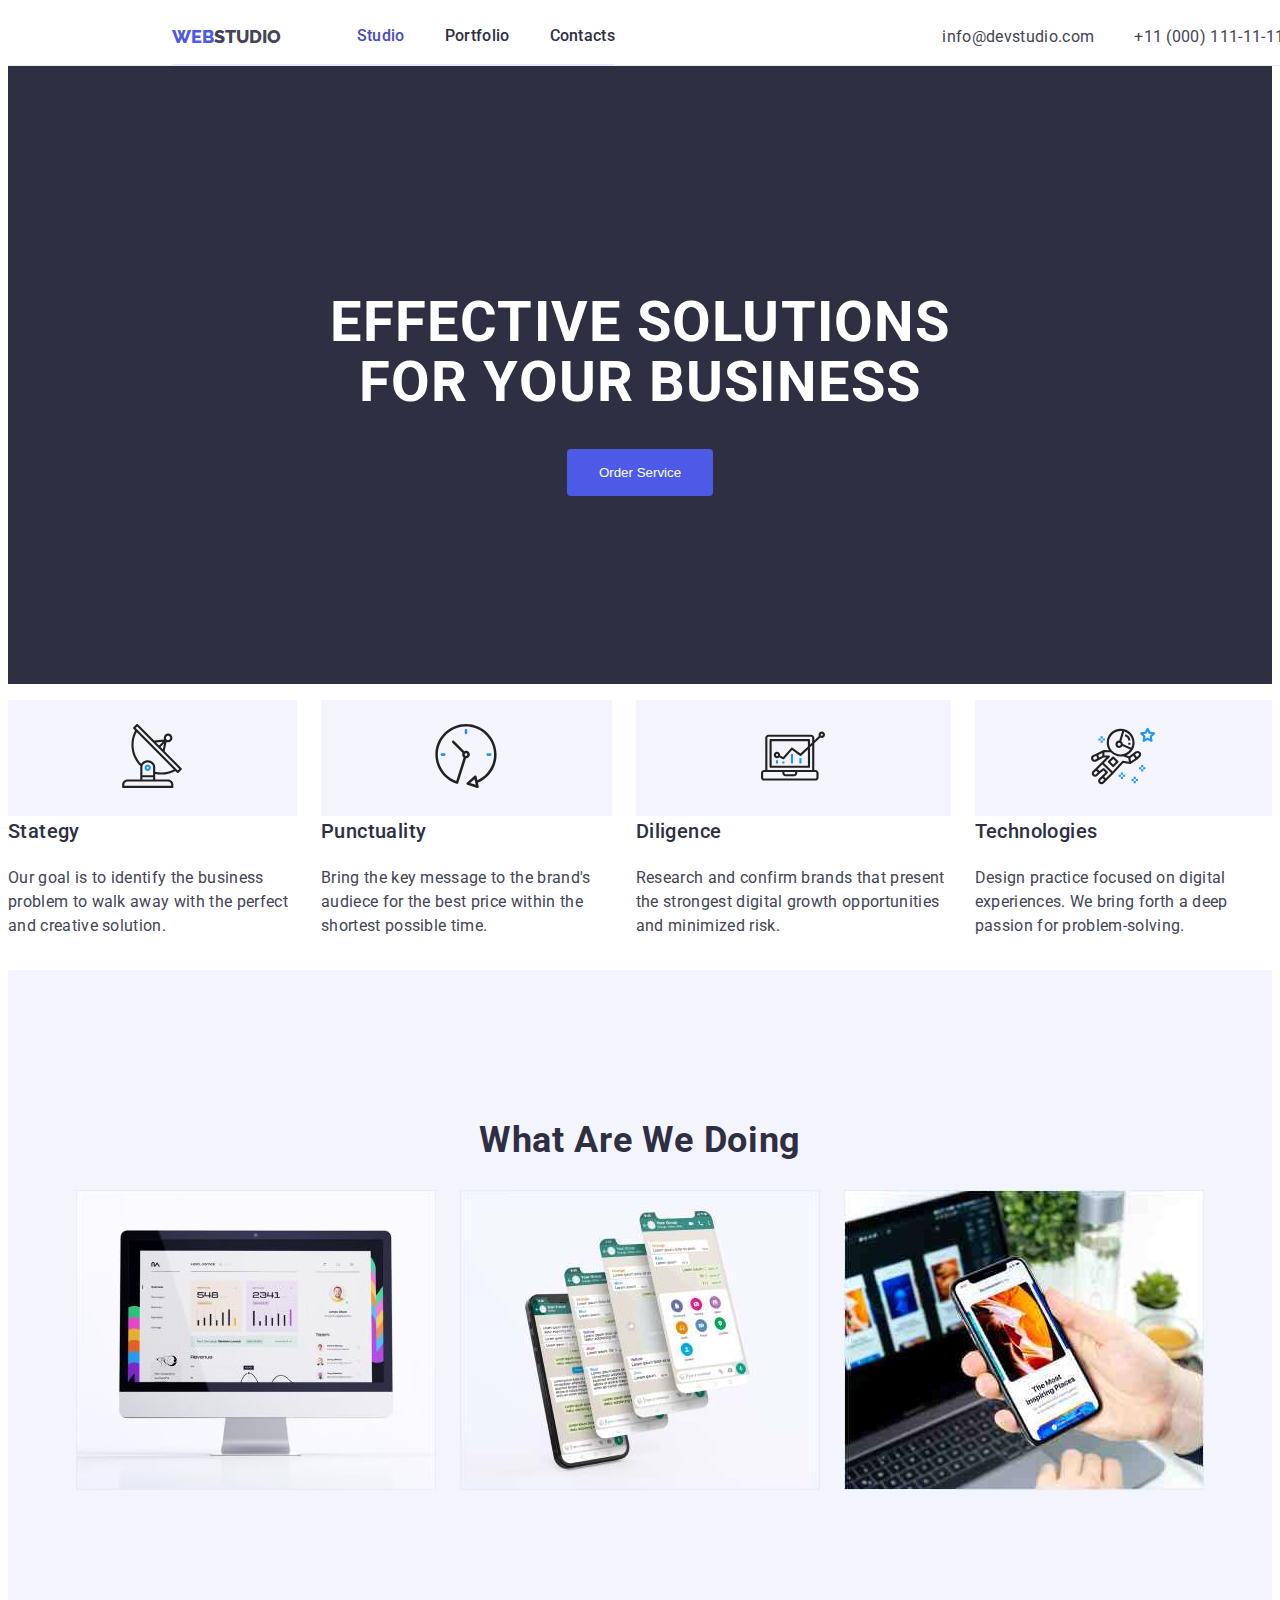
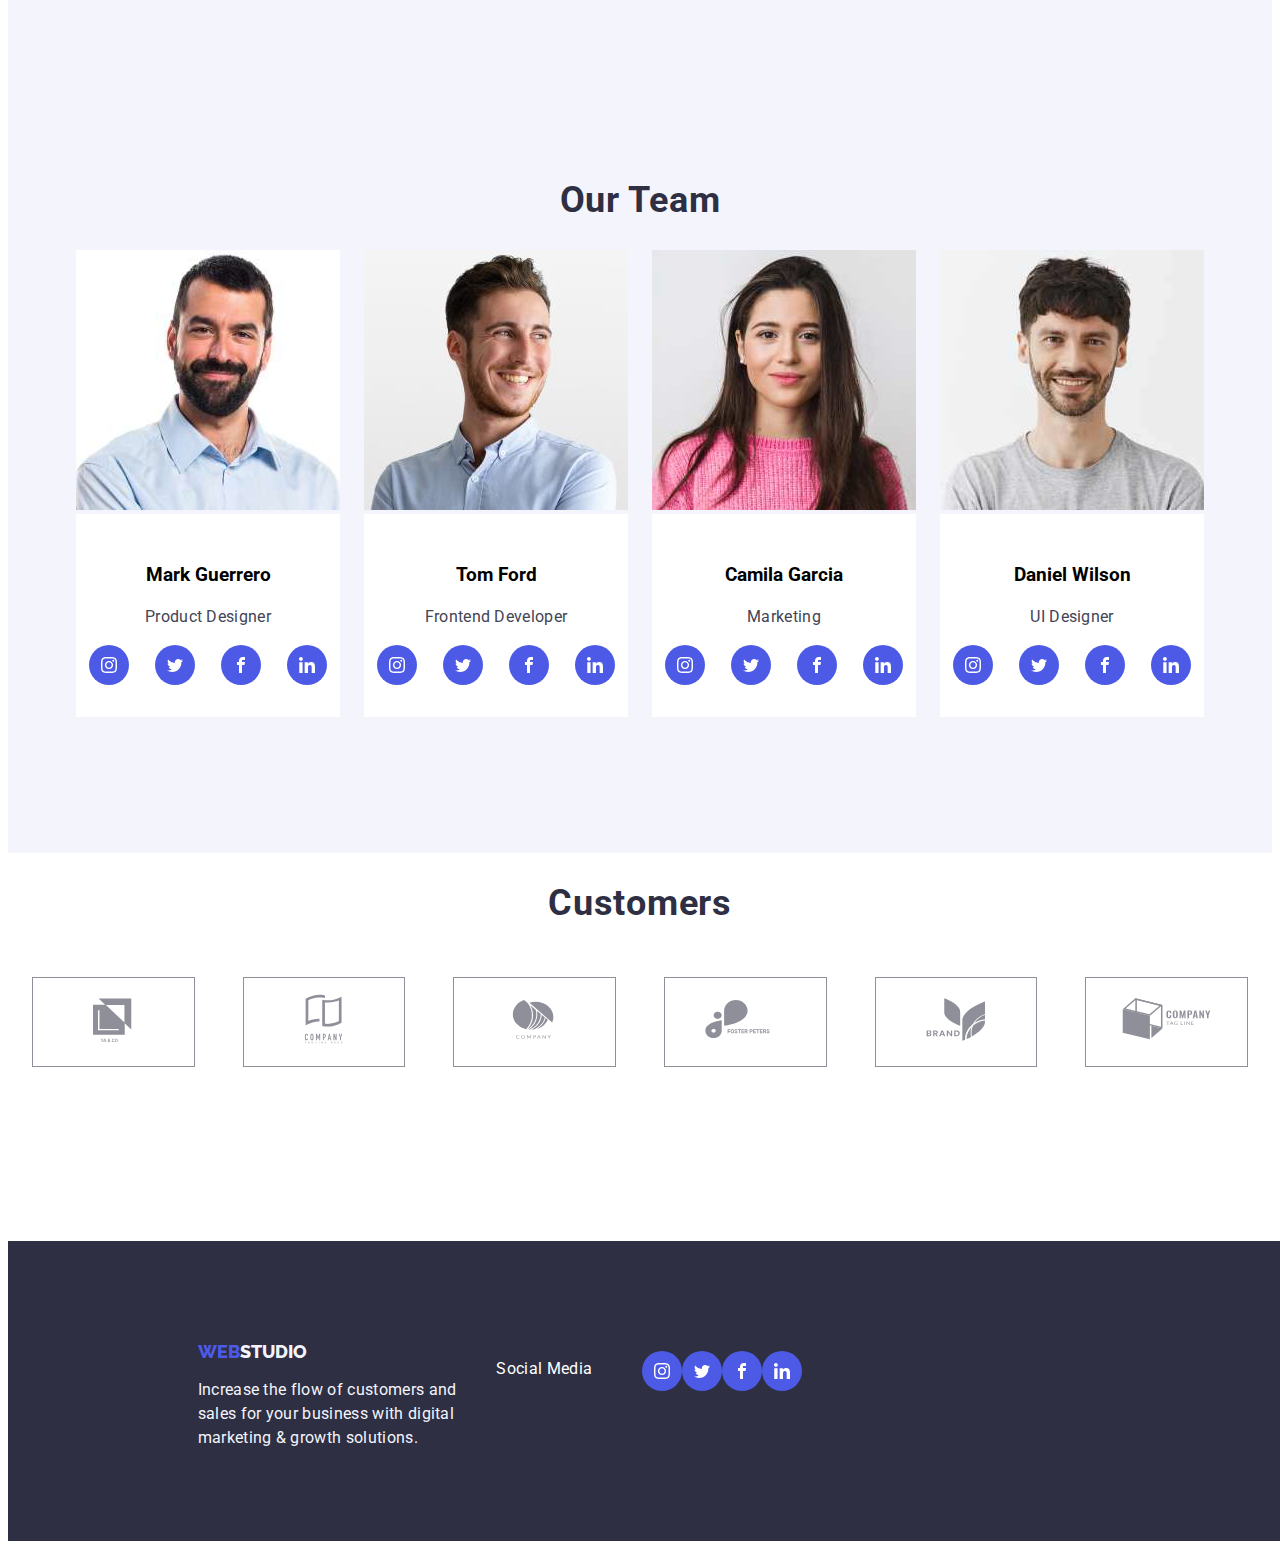
==== index.html @ f3789709 "Initial commit" ====
<!DOCTYPE html>
<html lang="en">
<head>
    <meta charset="UTF-8">
    <meta name="viewport" content="width=device-width, initial-scale=1.0">
    <title>Homework 4</title>
    <link rel="preconnect" href="https://fonts.googleapis.com">
    <link rel="preconnect" href="https://fonts.gstatic.com" crossorigin>
    <link href="https://fonts.googleapis.com/css2?family=Raleway:wght@800&family=Roboto:wght@400;500;700&display=swap"
        rel="stylesheet">
    <link rel="stylesheet" href="./css/styles.css">
</head>
<body>
    <header class="container d-flex header">
        <div class="d-flex">
        <a href="#" class="logo link"><span class="logo-web">WEB</span>STUDIO</a>
            <nav> 
                <ul class="list studio">
                        <li>
                            <a href="" class="link nav-link active">Studio</a></li>           
                        <li>
                            <a href="" class="link nav-link"> Portfolio</a></li>
                        <li>
                            <a href="" class="link nav-link">Contacts</a></li>
                </ul>
               </nav> 
        </div>
        <ul class="list info">
            <li><a href="" class="link contacts ">info@devstudio.com</a></li>
            <li><a href="" class="link contacts">+11 (000) 111-11-11</a></li>
        </ul>
        
    </header>

        <main>
            <section class="bg-dark">
                <h1 class="hero-class">Effective Solutions<br>for Your Business</h1>
                <button class="btn">Order Service</button>
            </section>

            <section class="team-section"> 
                <div class="container">
                <ul class="list strategy">
                     <li>
                        <div class="svg">
                            <svg width="64" height="64">
                                <use href="./images/icons.svg#antenna-1"> </use>
                            </svg>
                        </div>
                     <h3 class="team-name">Stategy</h3>
                     <p class="p-dark">Our goal is to identify the business problem to walk away with the perfect and creative solution.</p>
                     </li>      
               
                    <li>
                        <div class="svg">
                            <svg width="64" height="64">
                                <use href="./images/icons.svg#clock-1"> </use>
                            </svg>
                        </div>
                         <h3 class="team-name">Punctuality</h3>
                         <p class="p-dark">Bring the key message to the brand's audiece for the best price within the shortest possible time.</p>
                    </li>  
               
                    <li>
                        <div class="svg">
                            <svg width="64" height="64">
                                <use href="./images/icons.svg#diagram-1"> </use>
                            </svg>
                        </div>
                         <h3 class="team-name">Diligence</h3>
                         <p class="p-dark">Research and confirm brands that present the strongest digital growth opportunities and minimized risk.</p>
                     </li>
            
                     <li>
                        <div class="svg">
                            <svg width="64" height="64">
                                <use href="./images/icons.svg#astronaut-1"> </use>
                            </svg>
                        </div>
                        <h3 class="team-name">Technologies</h3>
                        <p class="p-dark">Design practice focused on digital experiences. We bring forth a deep passion for problem-solving.</p>
                    </li> 
                </ul>
                </div>
            </section>

        <section class="section">
        <h2 class="center">What are we doing</h2>

    <ul class="list strategy">
        <li><a href="Rectangle71(1).jpg">
                <img src="images/Rectangle71(1).jpg" alt="picture" width="360"></a></li>

   
        <li><a href="img2(1).jpg">
                <img src="images/img2(1).jpg" alt="picture" width="360"></a></li> 
    
   
        <li><a href="img3(1).jpg">
                <img src="images/img3(1).jpg" alt="picture" width="360"></a></li>
    </ul>
    </section>
    <section class="section">
        <h2 class="center">Our Team</h2>
            <ul class="list strategy">
                 <li><a href="img(1).jpg">
                    <img src="images/img(1).jpg" alt="picture"></a>
                    <div class="team-caption">
                        <h3>Mark Guerrero</h3>
                        <p class="p-dark">Product Designer</p>
                            <div class="team-sm">
                                <a class="team-sm-icon">
                                    <svg width="16" height="16" class="icon icon-facebook">
                                        <use xlink:href="./images/icons.svg#instagram"></use>
                                    </svg>
                                </a>
                                <a class="team-sm-icon">
                                    <svg width="16" height="16" class="icon icon-facebook">
                                        <use xlink:href="./images/icons.svg#twitter"></use>
                                    </svg>
                                </a>
                                <a class="team-sm-icon">
                                    <svg width="16" height="16" class="icon icon-facebook">
                                        <use xlink:href="./images/icons.svg#facebook"></use>
                                    </svg>
                                </a>
                                <a class="team-sm-icon">
                                    <svg width="16" height="16" class="icon icon-facebook">
                                        <use xlink:href="./images/icons.svg#linkedin-1"></use>
                                    </svg>
                                </a>
                        </div>
                    </div>
                 </li>
                <li><a href="img4(2).jpg">
                      <img src="images/img4(2).jpg" alt="picture"></a>
                        <div class="team-caption">
                        <h3>Tom Ford</h3>
                        <p class="p-dark">Frontend Developer</p>
                            <div class="team-sm">
                                <a class="team-sm-icon">
                                    <svg width="16" height="16" class="icon icon-facebook">
                                        <use xlink:href="./images/icons.svg#instagram"></use>
                                    </svg>
                                </a>
                                <a class="team-sm-icon">
                                    <svg width="16" height="16" class="icon icon-facebook">
                                        <use xlink:href="./images/icons.svg#twitter"></use>
                                    </svg>
                                </a>
                                <a class="team-sm-icon">
                                    <svg width="16" height="16" class="icon icon-facebook">
                                        <use xlink:href="./images/icons.svg#facebook"></use>
                                    </svg>
                                </a>
                                <a class="team-sm-icon">
                                    <svg width="16" height="16" class="icon icon-facebook">
                                        <use xlink:href="./images/icons.svg#linkedin-1"></use>
                                    </svg>
                                </a>
                            </div> 
                        </div>
                </li>
                <li><a href="img5(1).jpg">
                    <img src="images/img5(1).jpg" alt="picture"></a>
                    <div class="team-caption">
                    <h3>Camila Garcia</h3>
                    <p class="p-dark">Marketing</p>
                        <div class="team-sm">
                            <a class="team-sm-icon">
                                <svg width="16" height="16" class="icon icon-facebook">
                                    <use xlink:href="./images/icons.svg#instagram"></use>
                                </svg>
                            </a>
                            <a class="team-sm-icon">
                                <svg width="16" height="16" class="icon icon-facebook">
                                    <use xlink:href="./images/icons.svg#twitter"></use>
                                </svg>
                            </a>
                            <a class="team-sm-icon">
                                <svg width="16" height="16" class="icon icon-facebook">
                                    <use xlink:href="./images/icons.svg#facebook"></use>
                                </svg>
                            </a>
                            <a class="team-sm-icon">
                                <svg width="16" height="16" class="icon icon-facebook">
                                    <use xlink:href="./images/icons.svg#linkedin-1"></use>
                                </svg>
                            </a>
                        </div>
                    </div> 
                </li>
                 <li><a href="img6(1).jpg">
                    <img src="images/img6(1).jpg" alt="picture"></a>
                    <div class="team-caption">
                    <h3>Daniel Wilson</h3>
                    <p class="p-dark">UI Designer</p>
                        <div class="team-sm">
                            <a class="team-sm-icon">
                                <svg width="16" height="16" class="icon icon-facebook">
                                    <use xlink:href="./images/icons.svg#instagram"></use>
                                </svg>
                            </a>
                            <a class="team-sm-icon">
                                <svg width="16" height="16" class="icon icon-facebook">
                                    <use xlink:href="./images/icons.svg#twitter"></use>
                                </svg>
                            </a>
                            <a class="team-sm-icon">
                                <svg width="16" height="16" class="icon icon-facebook">
                                    <use xlink:href="./images/icons.svg#facebook"></use>
                                </svg>
                            </a>
                            <a class="team-sm-icon">
                                <svg width="16" height="16" class="icon icon-facebook">
                                    <use xlink:href="./images/icons.svg#linkedin-1"></use>
                                </svg>
                            </a>
                        </div>
                    </div>
                    </li>  
                </ul>
    </section>
    <section class="customers"> 
        <h2 class="center">Customers</h2>
        <ul class="list">
            <li class="customer-icon">
                <a href="#">
                    <svg width="104" height="56" class="icon icon-facebook">
                        <use xlink:href="./images/icons.svg#Logo-6"></use>
                    </svg>
                </a>
            </li>
            <li class="customer-icon">
                <a href="#">
                    <svg width="104" height="56" class="icon icon-facebook">
                        <use xlink:href="./images/icons.svg#Logo-4"></use>
                    </svg>
                </a>
            </li>
            <li class="customer-icon">
                <a href="#">
                    <svg width="104" height="56" class="icon icon-facebook">
                        <use xlink:href="./images/icons.svg#Logo-5"></use>
                    </svg>
                </a>
            </li>
            <li class="customer-icon">
                <a href="#">
                    <svg width="104" height="56" class="icon icon-facebook">
                        <use xlink:href="./images/icons.svg#Logo-2"></use>
                    </svg>
                </a>
            </li>
            <li class="customer-icon">
                <a href="#">
                    <svg width="104" height="56" class="icon icon-facebook">
                        <use xlink:href="./images/icons.svg#Logo"></use>
                    </svg>
                </a>
            </li>
            <li class="customer-icon">
                <a href="#">
                    <svg width="104" height="56" class="icon icon-facebook">
                        <use xlink:href="./images/icons.svg#Logo-1"></use>
                    </svg>
                </a>
            </li>
        </ul>
    </section>

    </main>

    <footer class="footer">
                <div>
                    <a href="#" class="logo"><span class="logo-web">WEB</span><span class="logo-studio">STUDIO</span>
                    </a>
                    <p class="p-footer">Increase the flow of customers and <br> sales for your business with digital <br> marketing & growth
                     solutions.</p>
                </div>
        <div class="team-sm-s">
            <p class="s-footer">Social Media</p>
                <ul class="footer-icon">
                       <li> <a class="team-sm-icon">
                            <svg width="16" height="16" class="icon icon-facebook">
                            <use xlink:href="./images/icons.svg#instagram"></use>
                        </svg>
                        </a></li>
                        <li><a class="team-sm-icon">
                            <svg width="16" height="16" class="icon icon-facebook">
                            <use xlink:href="./images/icons.svg#twitter"></use>
                            </svg>
                        </a></li>
                        <li><a class="team-sm-icon">
                            <svg width="16" height="16" class="icon icon-facebook">
                            <use xlink:href="./images/icons.svg#facebook"></use>
                            </svg>
                        </a></li>
                        <li><a class="team-sm-icon">
                            <svg width="16" height="16" class="icon icon-facebook">
                            <use xlink:href="./images/icons.svg#linkedin-1"></use>
                            </svg>
                        </a></li>
                </ul>
        </div>
    </footer>
</body>

</html>
---- css/styles.css ----
:root{
    --iris:#4d5ae5;
    --navyblue: #2e2f42;
    --ocean: #484bbf;
    --white: #fff;
    --slate: #434455;
    --cornflower: #e7e9fc;
    --cloud: #f4f4fd;

}

.logo-web { 
    color:var(--iris);  
}

.logo-studio{
    color: var(--cloud);
}

.logo{
    color:var(--slate);
    font-family: raleway;
    text-decoration: none;
    font-size: 18px;
    font-weight: 800;
}
body{
    font-family: roboto;
}

.list {
    list-style: none;
    padding: 0%;
    display: flex;
    justify-content: center;
}

.link{
    text-decoration: none;
    display: flex;
}

.nav-link{
    font-weight: 500; 
    line-height: 1.5;
    letter-spacing: 0.32px;
    color: var(--navyblue);
}

.nav-link:hover,
.nav-link:focus {
    color: var(--ocean);
}

.active{
    color: var(--ocean);
}

.contacts{
    line-height: 1.5;
    color: var(--slate);
    letter-spacing: 0.32px;
}

.studio {
    gap: 40px;
}

.info {
    gap: 40px;
}

.strategy{
    gap: 24px;
}
.svg{
    background-color: var(--cloud);
    text-align: center;
    padding: 24px 0;
    
}

.team img{
    display: block;
}

.section{
    background-color: var(--cloud);
    padding-top: 120px;
    padding-bottom: 120px;
}

.team-section{
    display: flex;
    justify-content: space-around;
}

.team-caption{
    background-color: white;
    padding: 32px 0px;
}

.bg-dark{
    background-color:var(--navyblue);
    padding-top: 188px;
    padding-bottom: 188px;
    text-align: center;
}

.hero-class{
    color: var(--white);
    text-align: center;
    font-size: 56px;
    font-weight: 700px;
    line-height: 60px; /* 107.143% */
    letter-spacing: 1.12px;
    text-transform: uppercase;
}

.btn{
    background-color:var(--iris);
    color: white;
    border: none;
    border-radius: 4px;
    padding: 16px 32px;
}

.btn:hover {
    cursor: pointer;
    background-color: var(--ocean);
}

.container {
    width: 1440px;
}

.d-flex {
    display: flex;
    align-items: center;
}

.header {
    justify-content: space-around;
    align-items: center;
}

.header .d-flex {
    align-items: center;
    gap: 76px;
}

.team-name{
    color: var(--navyblue); 
    font-size: 20px;
    font-weight: 500;
    line-height: 1.5;
    letter-spacing: 0.4px;
    margin-top: 0%;
}

.team-caption {
    text-align: center;
}

.team-sm{
    display: inline-block;
    display: flex;
    justify-content: space-around;
    padding: 0px;
}

.team-sm-s{
    display: inline-block;
    display: flex;
    justify-content: space-around;
    padding: 0px;
}


.team-sm-icon{
    background-color: var(--iris);
    fill: white;
    border-radius: 50%;
    width: 40px;
    height: 40px;
    display: flex;
    align-items: center;
    justify-content: center;
}
   

 .p-dark{
    color: var(--slate);
    line-height: 1.5;
    letter-spacing: 0.32px;
 }

.center {
    text-align: center;
    color: var(--navyblue);
    font-size: 36px;
    font-weight: 700;
    line-height: 40px;
    letter-spacing: 0.72px;
    text-transform: capitalize;
}

/* customers */
.list{
    fill: #8E8F99;
}
.customer-icon{
    border: 1px solid #8E8F99;
    width: 168px;
    height: 88px;
    align-items: center;
}

.customer-icon{
    display: flex;
    justify-content: center;
    margin: 24px;
}

/* Portfolio */
.portfolio{
    text-align: center;
    
}
.portfolio ul{
    width: 100%;
    flex-wrap: wrap;
}

.portfolio li img{
    width: 100%;
    padding: 12px 12px;
    justify-content: center;
}

.portfolio li{
    width: 25%;
    padding: 12px 12px;
}

.all{
    padding: 12px 24px;
}

.d-flex{
    border-bottom: 1px solid var(--CORNFLOWER, #E7E9FC);
        background: var(--WHITE, #FFF);

}

.footer {
    flex-flow: row wrap;
    margin-top: 150px;
    background-color: var(--navyblue);
    width: 100%;
    height: 100px;
    padding: 100px 15%;
    display: flex;
   
}
.s-footer{
        color: white;
        font-family: Roboto;
        font-size: 16px;
        font-style: normal;
        font-weight: 400;
        line-height: 24px; 
        letter-spacing: 0.32px;
        padding-left: 40px;
       
      
}
.footer-icon{
    display: flex;
    margin: 10px;
    list-style: none;
    
    
}

.button{
    border-radius: 4px;
    border: 1px solid var(--CORNFLOWER, #E7E9FC);
    background: var(--CLOUD, #F4F4FD);
    padding: 12px 24px;
    justify-content: center;
    align-items: center;
    margin: 12px;
    margin-top: 96px;
    margin-bottom: 30px;
}
button:hover{
    cursor: pointer;
    background-color: var(--ocean);
}

.p-footer{
    color: var(--CLOUD, #F4F4FD);
    font-family: Roboto;
    font-size: 16px;
    font-style: normal;
    font-weight: 400;
    line-height: 24px; /* 150% */
    letter-spacing: 0.32px;  
}


.a-footer{
    color: var(--white); 
}
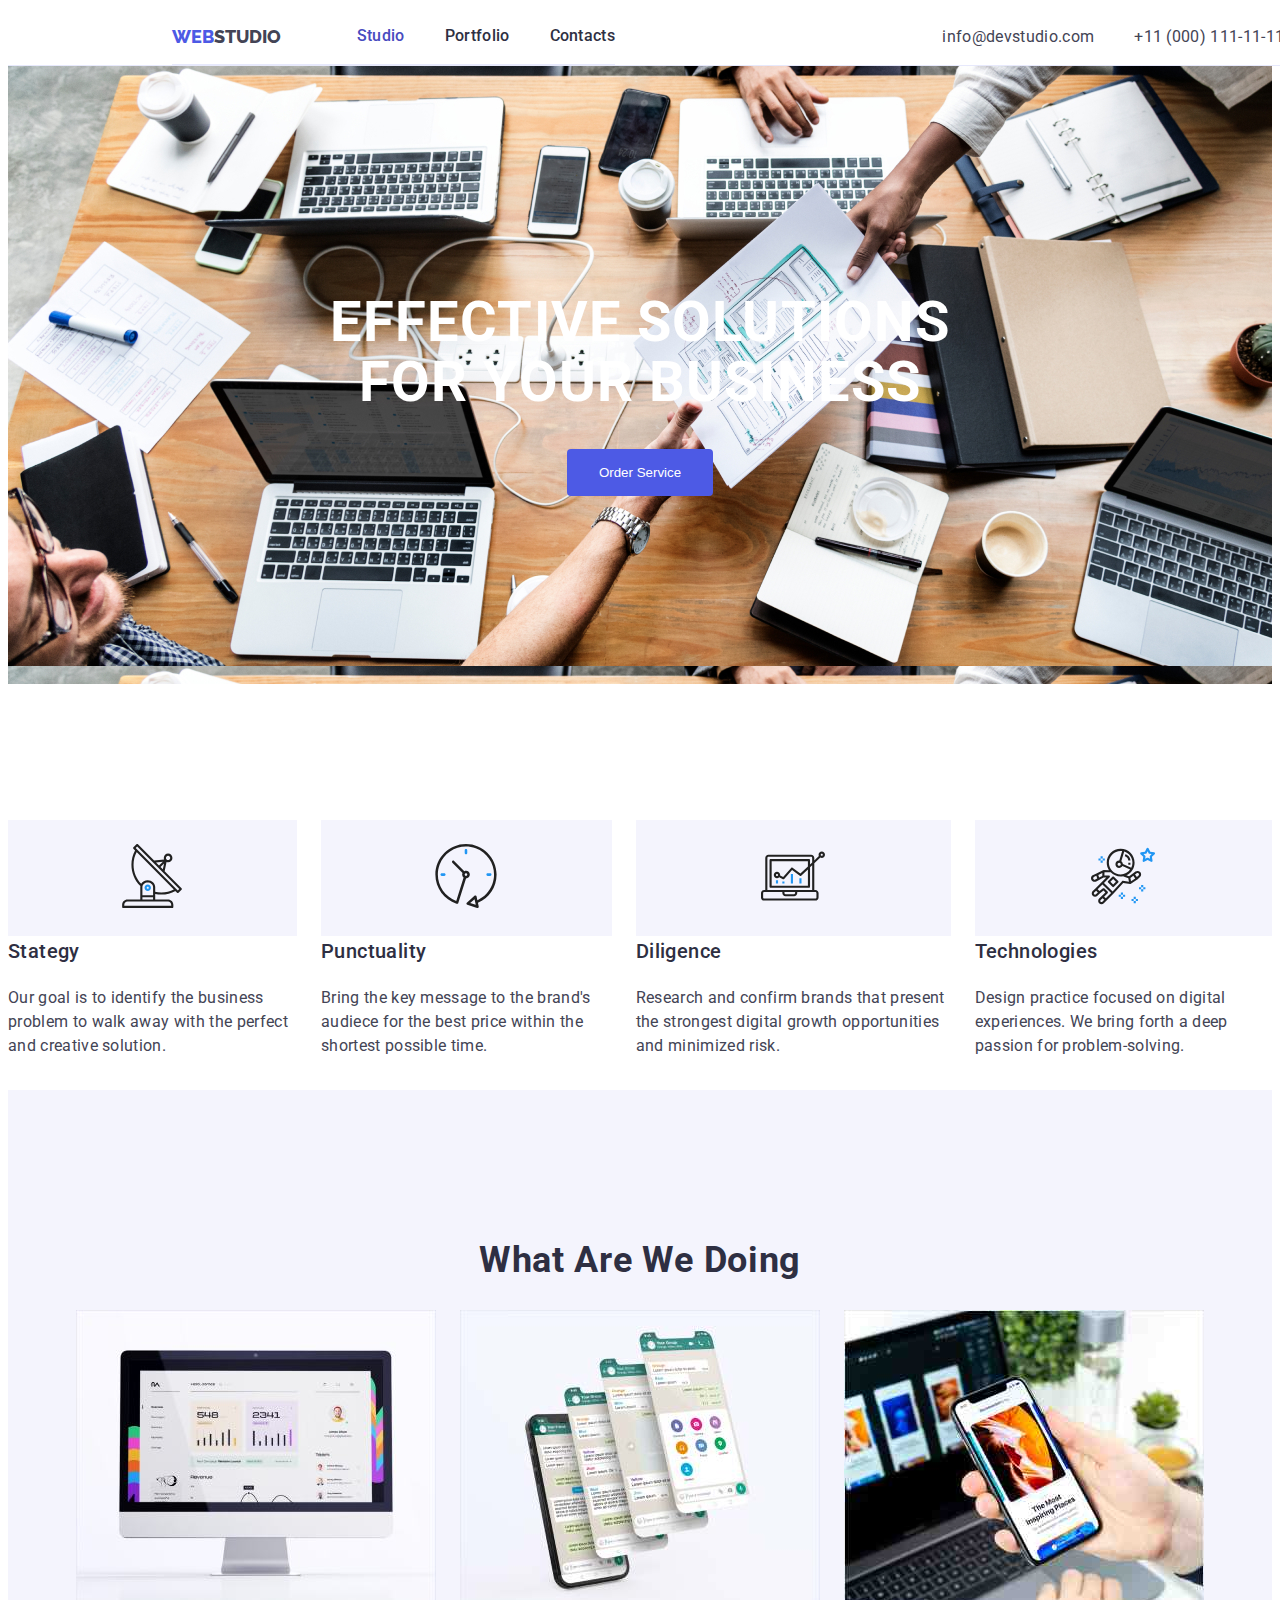
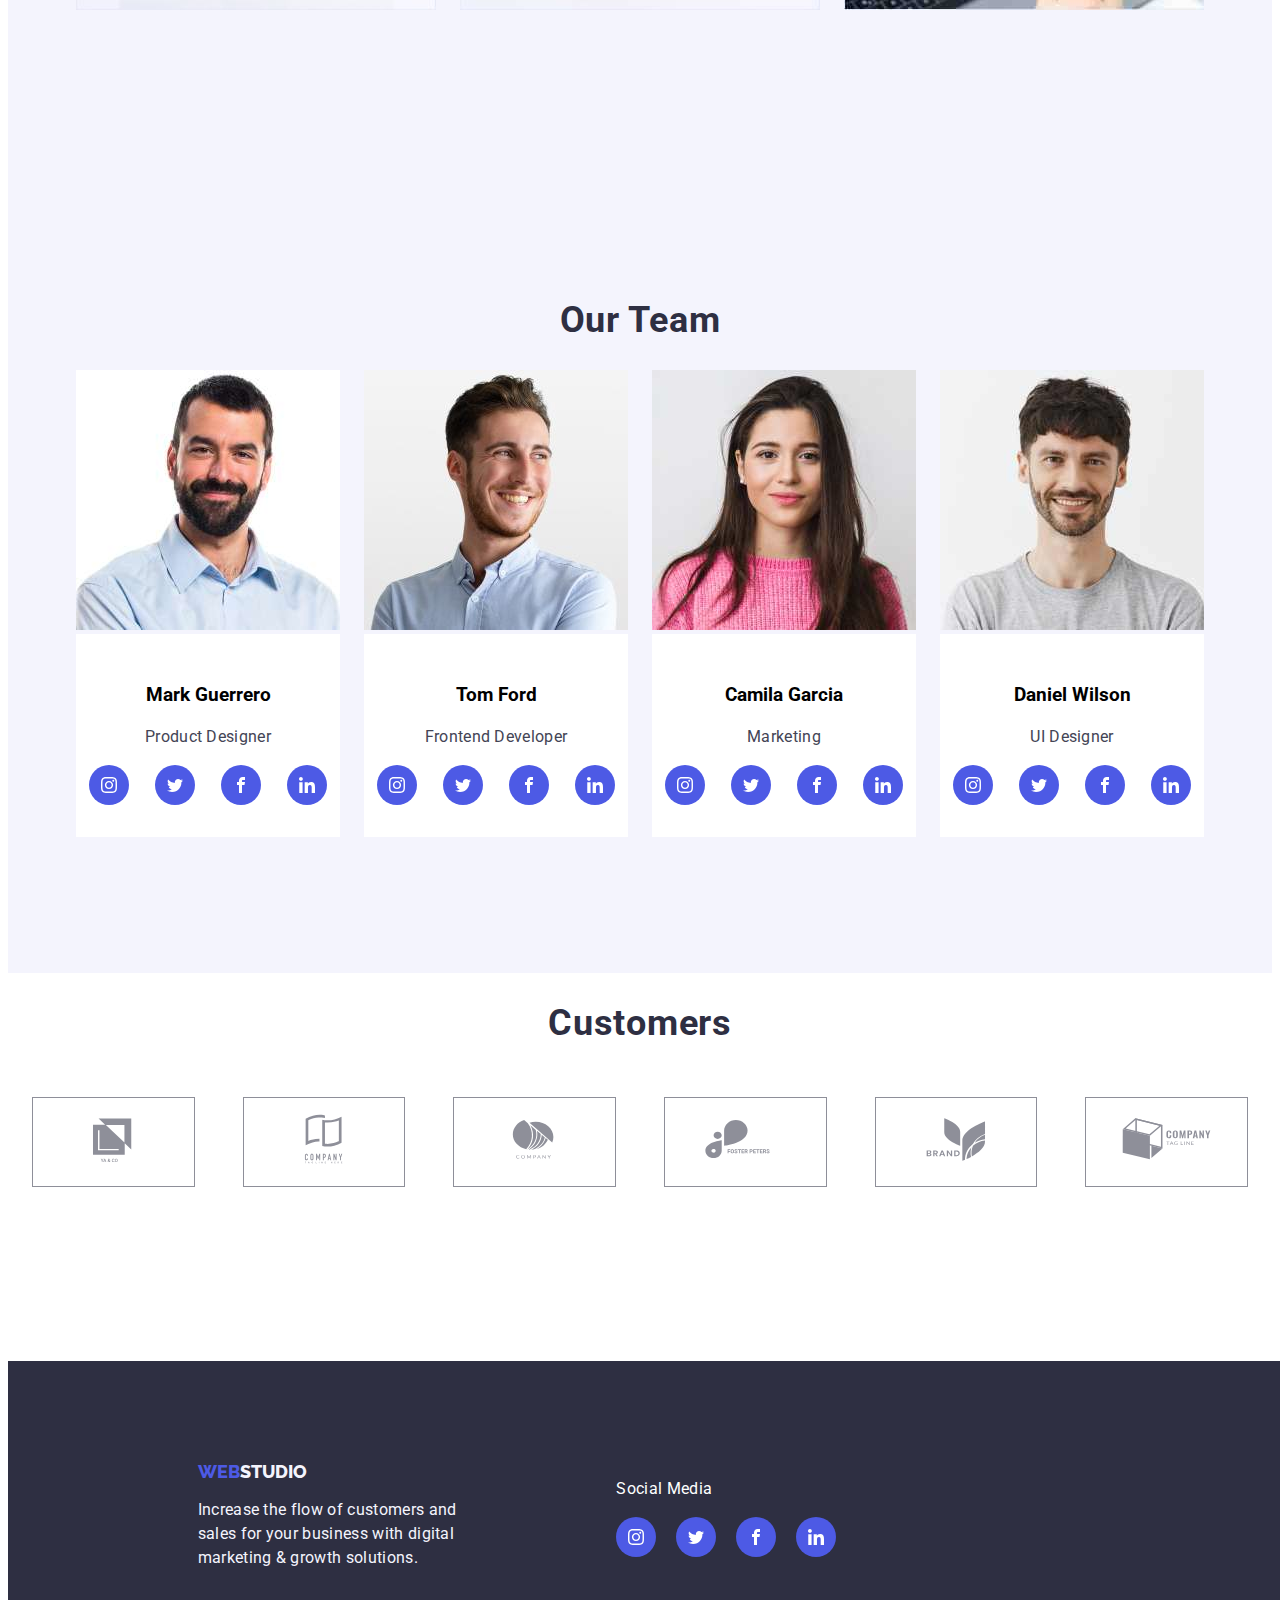
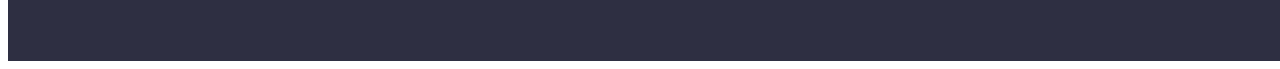
==== commit e1f9d496: "continue" ====
--- a/index.html
+++ b/index.html
@@ -3,7 +3,7 @@
 <head>
     <meta charset="UTF-8">
     <meta name="viewport" content="width=device-width, initial-scale=1.0">
-    <title>Homework 4</title>
+    <title>Homework 5</title>
     <link rel="preconnect" href="https://fonts.googleapis.com">
     <link rel="preconnect" href="https://fonts.gstatic.com" crossorigin>
     <link href="https://fonts.googleapis.com/css2?family=Raleway:wght@800&family=Roboto:wght@400;500;700&display=swap"
--- a/css/styles.css
+++ b/css/styles.css
@@ -23,6 +23,7 @@
     text-decoration: none;
     font-size: 18px;
     font-weight: 800;
+    
 }
 body{
     font-family: roboto;
@@ -93,6 +94,7 @@
 .team-section{
     display: flex;
     justify-content: space-around;
+    padding-top: 120px;
 }
 
 .team-caption{
@@ -101,7 +103,8 @@
 }
 
 .bg-dark{
-    background-color:var(--navyblue);
+    background-image: url("../images/people-office.jpg");
+    /*background-color:var(--navyblue);*/
     padding-top: 188px;
     padding-bottom: 188px;
     text-align: center;
@@ -171,9 +174,9 @@
 
 .team-sm-s{
     display: inline-block;
-    display: flex;
     justify-content: space-around;
     padding: 0px;
+    
 }
 
 
@@ -272,15 +275,15 @@
         line-height: 24px; 
         letter-spacing: 0.32px;
         padding-left: 40px;
-       
-      
-}
+        margin-left: 120px;      
+}
+
 .footer-icon{
     display: flex;
     margin: 10px;
     list-style: none;
-    
-    
+    gap: 20px;
+    margin-left: 120px;
 }
 
 .button{
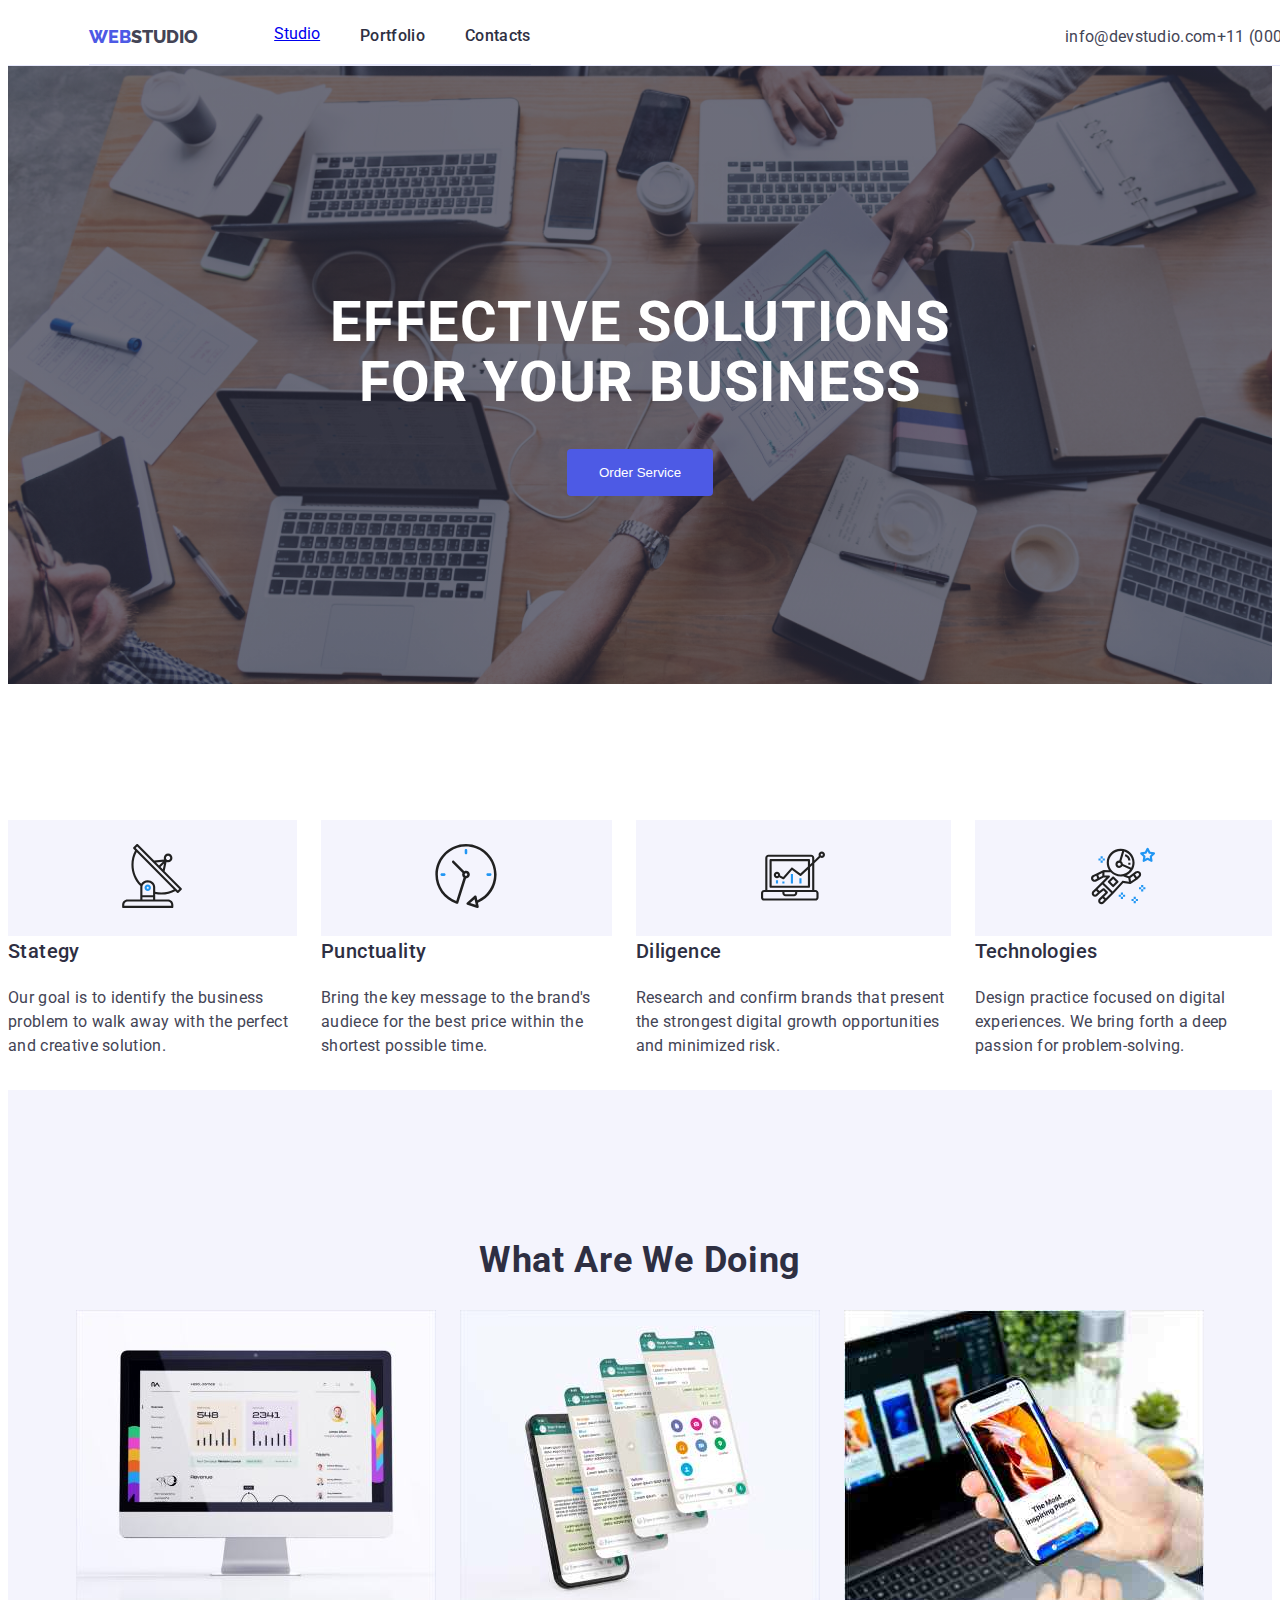
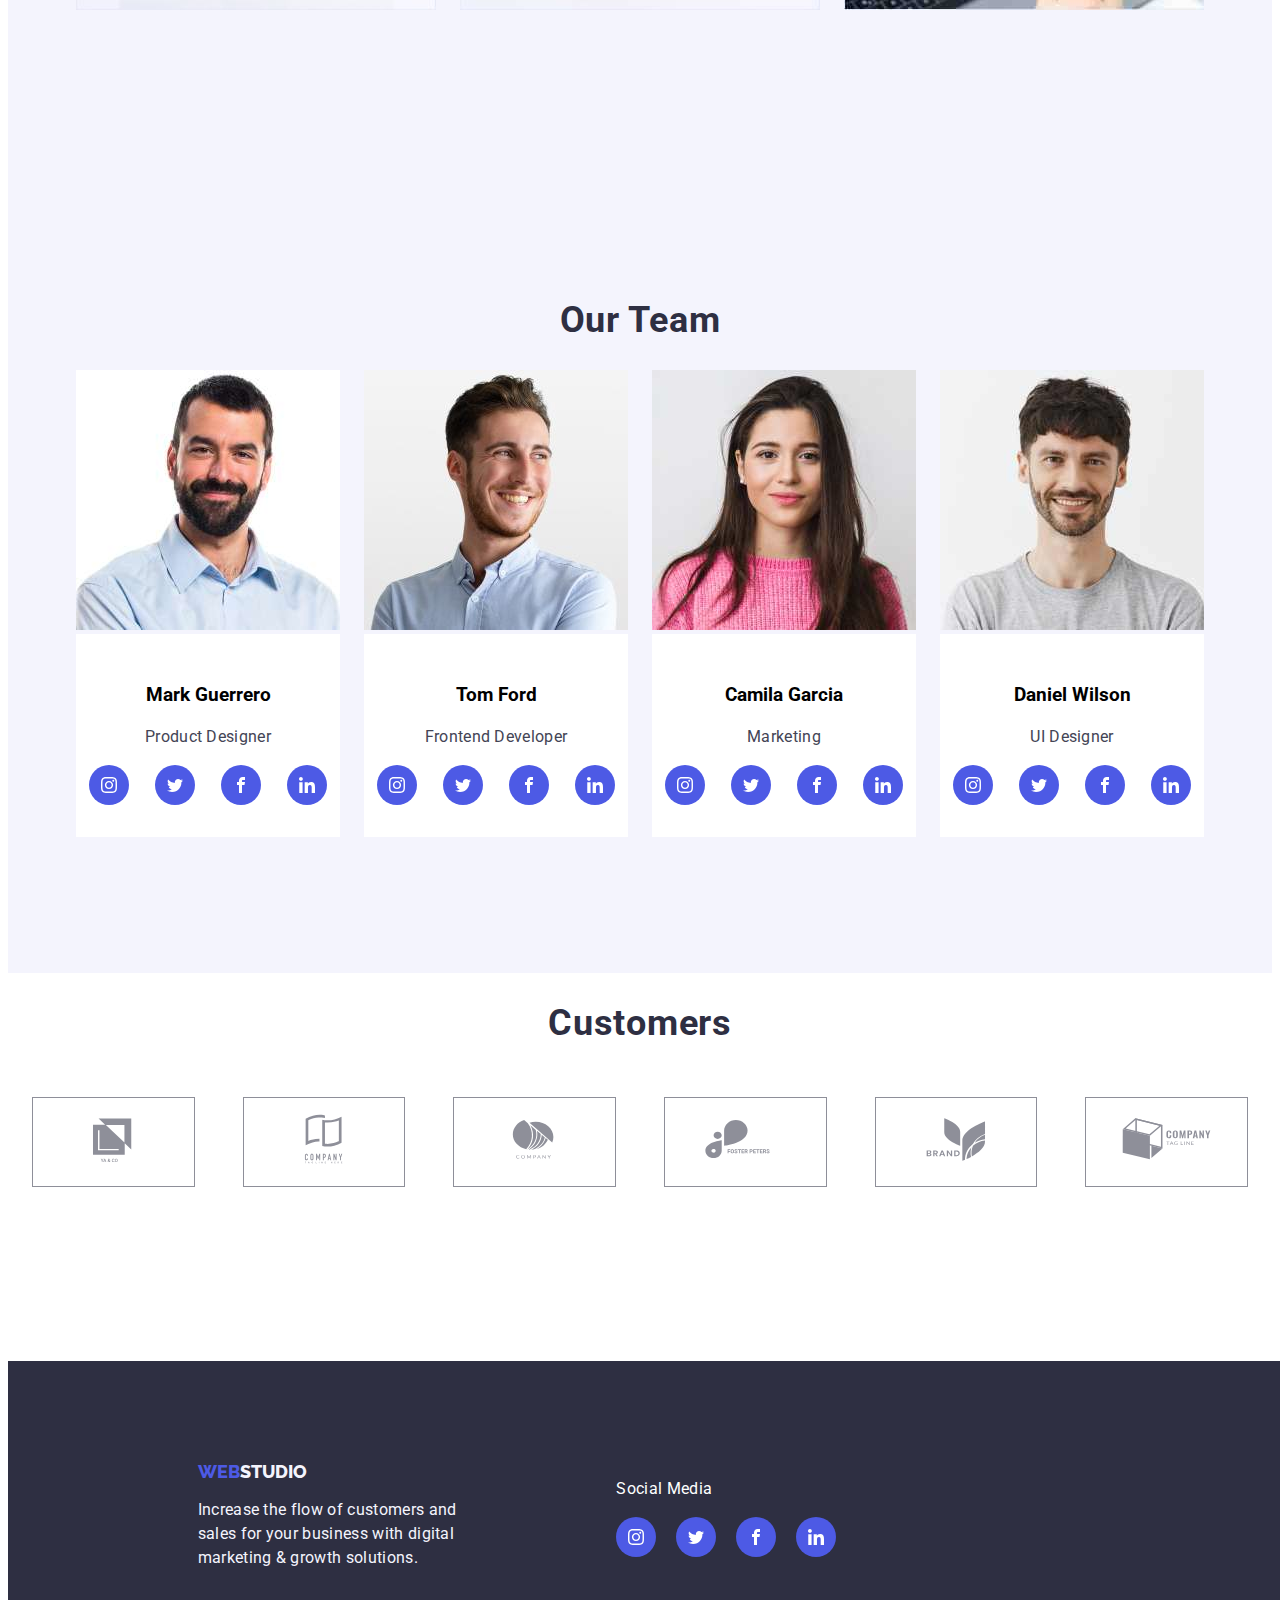
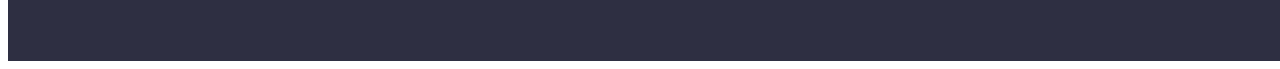
==== commit da1cca0d: "hw5" ====
--- a/index.html
+++ b/index.html
@@ -17,15 +17,15 @@
             <nav> 
                 <ul class="list studio">
                         <li>
-                            <a href="" class="link nav-link active">Studio</a></li>           
+                            <a href="index.html" class="link-nav-link-active">Studio</a></li>           
                         <li>
-                            <a href="" class="link nav-link"> Portfolio</a></li>
+                            <a href="portfolio.html" class="link nav-link"> Portfolio</a></li>
                         <li>
                             <a href="" class="link nav-link">Contacts</a></li>
                 </ul>
                </nav> 
         </div>
-        <ul class="list info">
+        <ul class="list-info">
             <li><a href="" class="link contacts ">info@devstudio.com</a></li>
             <li><a href="" class="link contacts">+11 (000) 111-11-11</a></li>
         </ul>
--- a/css/styles.css
+++ b/css/styles.css
@@ -41,6 +41,12 @@
     display: flex;
 }
 
+.list-info{
+    margin-left: 332px;
+    display: flex;
+    list-style: none;
+}
+
 .nav-link{
     font-weight: 500; 
     line-height: 1.5;
@@ -53,8 +59,19 @@
     color: var(--ocean);
 }
 
-.active{
+.active {
     color: var(--ocean);
+}
+
+.active::after {
+    content: " ";
+    display: block;
+    height: 4px;
+    width: 100%;
+    border-radius: 2px;
+    background-color: var(--iris);
+    position: relative;
+    top: 15px;
 }
 
 .contacts{
@@ -103,7 +120,8 @@
 }
 
 .bg-dark{
-    background-image: url("../images/people-office.jpg");
+    background: linear-gradient(rgba(46, 47, 66, 0.70), rgba(46, 47, 66, 0.70)), url("../images/people-office.jpg");
+    background-size: cover;
     /*background-color:var(--navyblue);*/
     padding-top: 188px;
     padding-bottom: 188px;
@@ -235,15 +253,48 @@
     flex-wrap: wrap;
 }
 
-.portfolio li img{
+.portfolio-li-img{
     width: 100%;
     padding: 12px 12px;
     justify-content: center;
+    display: block;
 }
 
 .portfolio li{
     width: 25%;
     padding: 12px 12px;
+}
+
+.project:hover .project-one-caption {
+    opacity: 1;
+    transform: translateY(0);
+}
+
+.project {
+    overflow: hidden;
+}
+
+.project-one {
+    position: relative;
+    overflow: hidden;
+
+}
+
+.project-one-caption {
+    position: absolute;
+    background-color: rgba(77, 90, 229, 1);
+    color: white;
+    width: 100%;
+    height: 100%;
+    top: 0;
+    left: 0 ;
+    opacity: 0;
+    transform: translateY(100%);
+    transition: transform 0.25s cubic-bezier(0.4, 0, 0.2, 1);
+}
+
+.project-one-caption p {
+    padding: 40px 32px;
 }
 
 .all{
